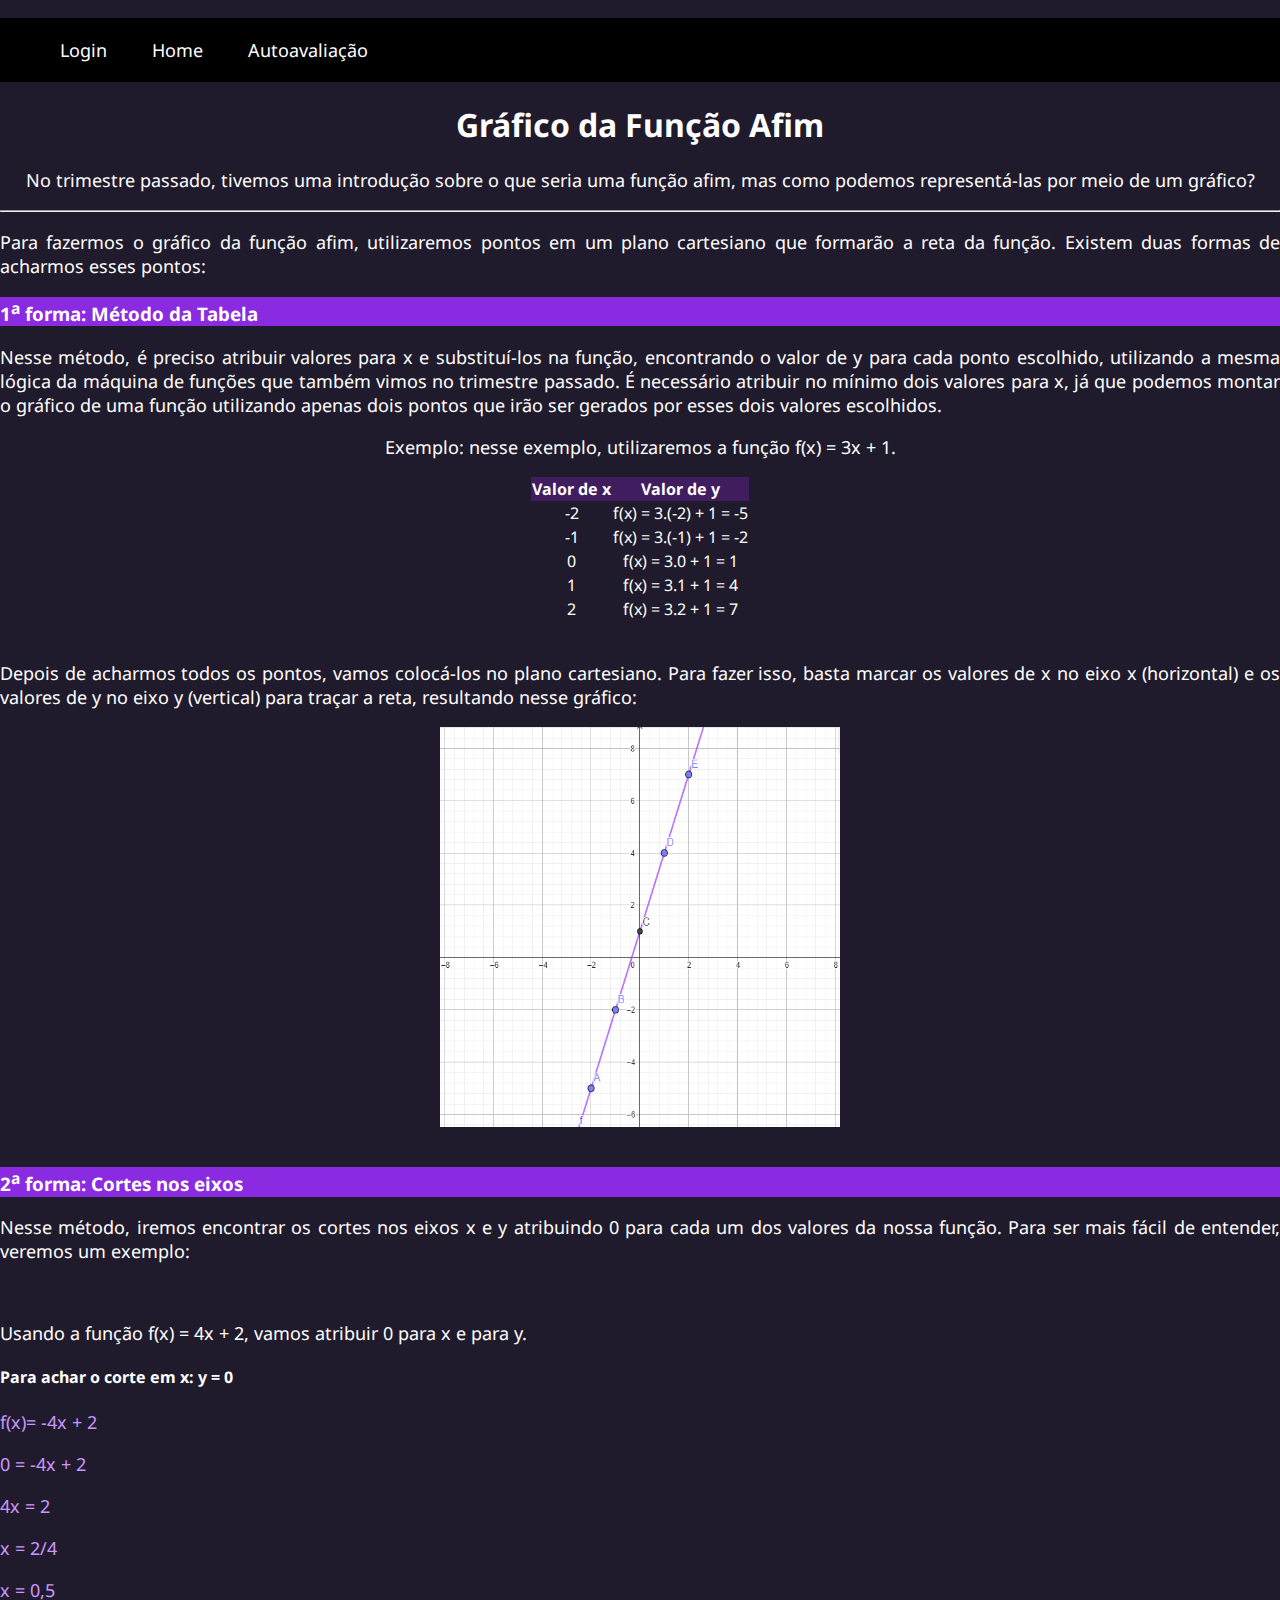
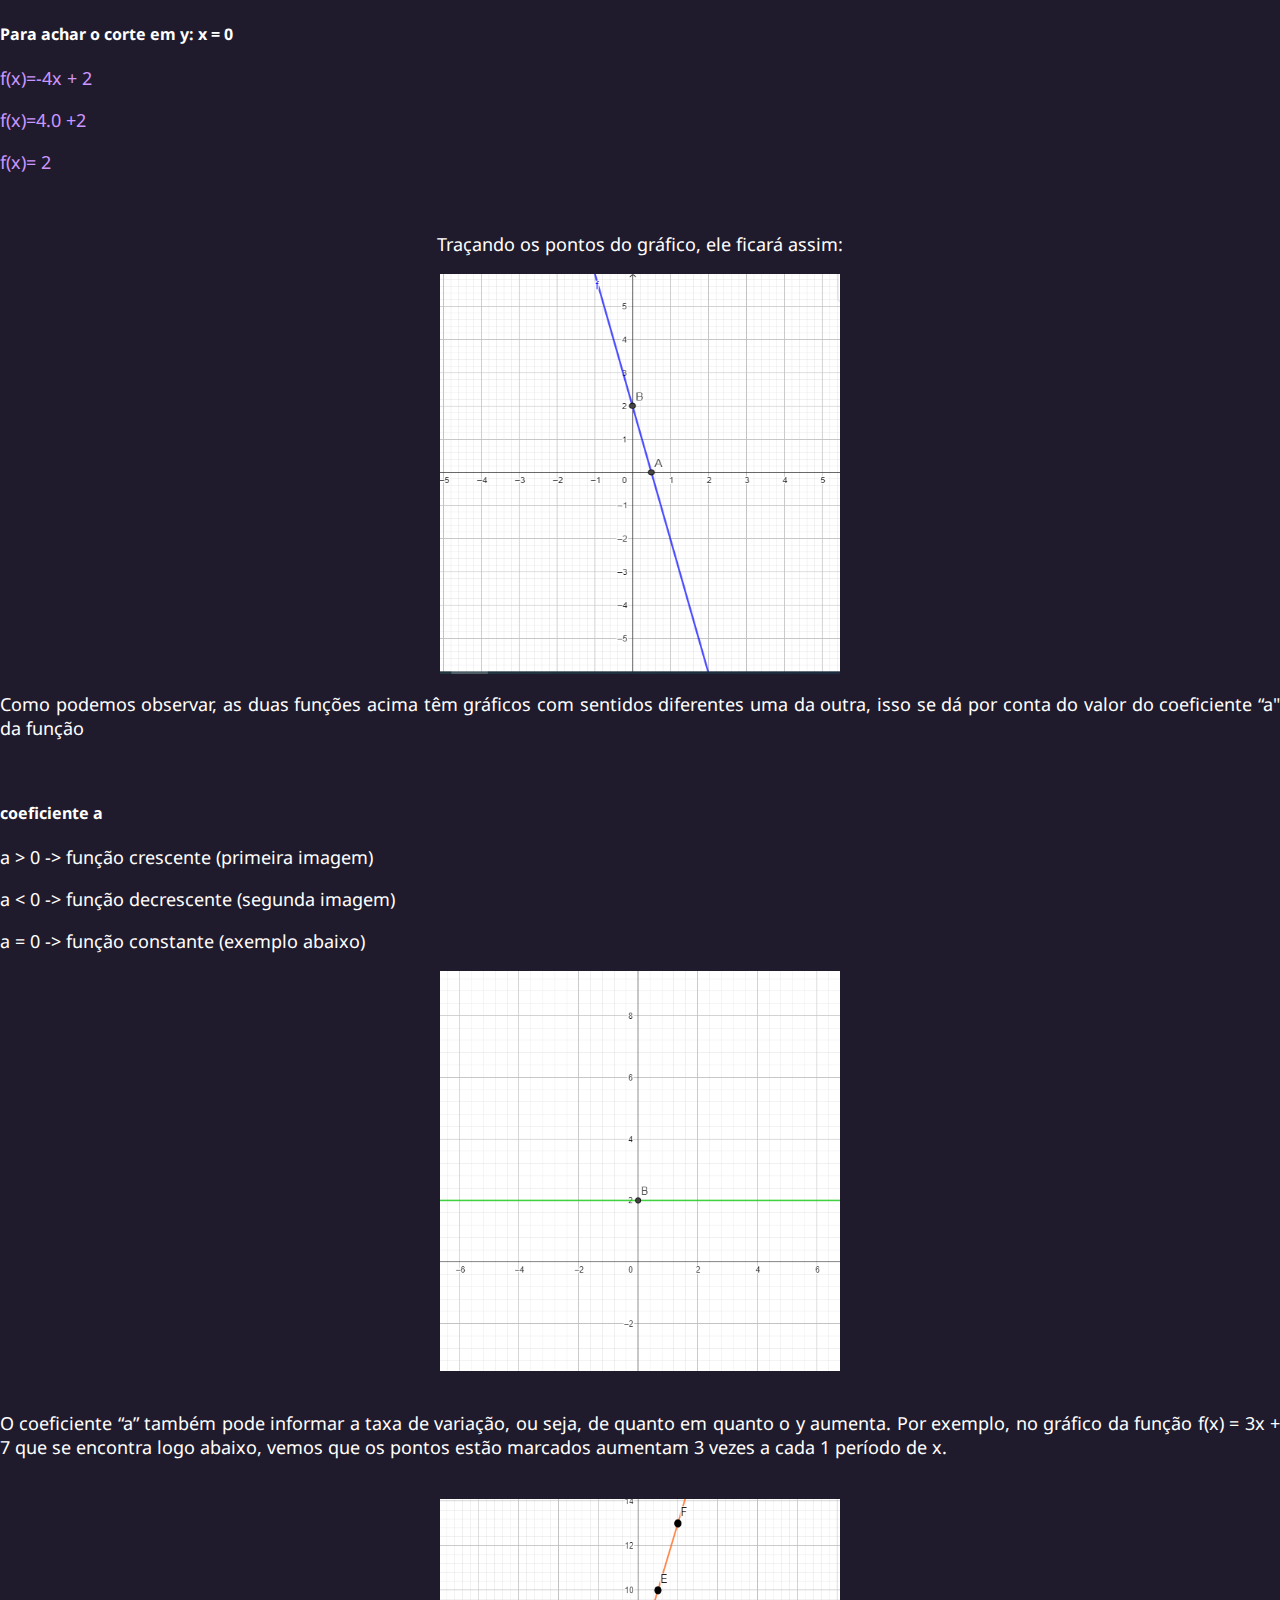
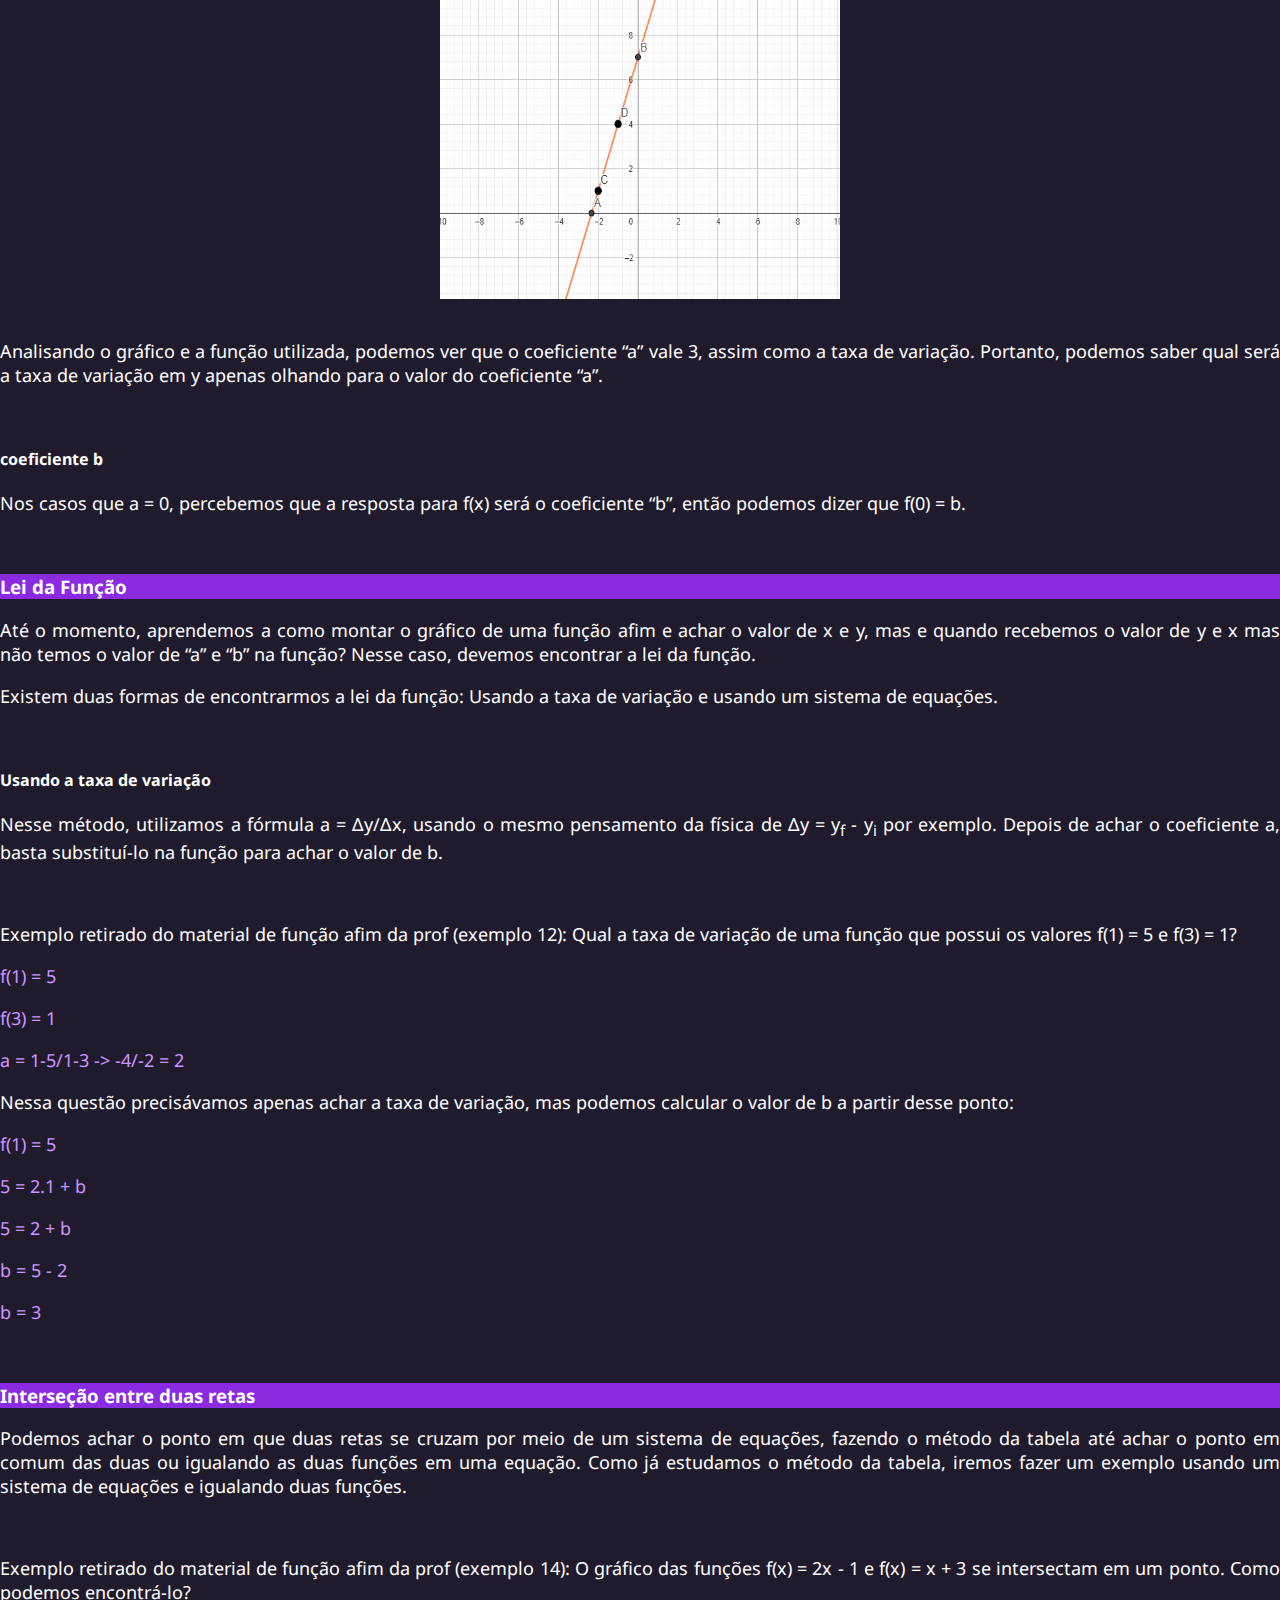
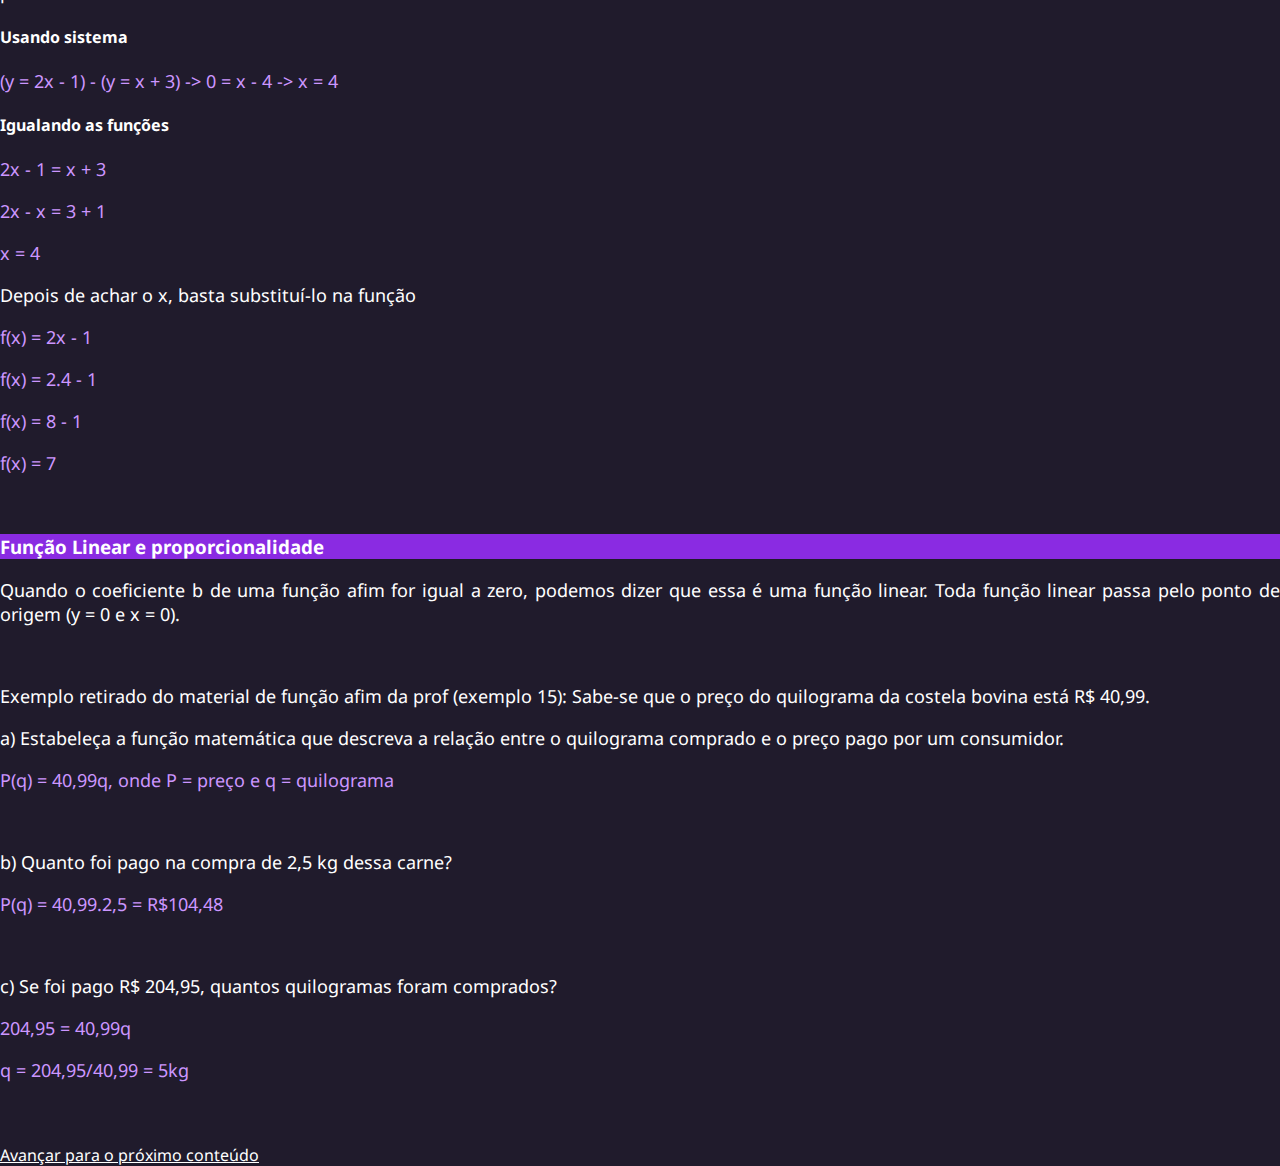
==== graficoafim.html @ 9a8cdd61 "Add files via upload" ====
<!DOCTYPE html>
<html lang="pt-br">

<head>
    <meta charset="UTF-8">
    <meta name="viewport" content="width=device-width, initial-scale=1.0">
    <title>Gráfico da Função Afim</title>
    <link rel="stylesheet" href="css/style.css">
</head>

<body>
    <nav id="menu">
        <ul>
            <li><a href="index.html">Login</a></li>
            <li><a href="home.html">Home</a></li>
            <li><a href="autoavaliacao.html">Autoavaliação</a></li>
        </ul>
    </nav>

    <h1>Gráfico da Função Afim</h1>
    <p class="paragrafo-meio">No trimestre passado, tivemos uma introdução sobre o que seria uma função afim, mas como
        podemos representá-las
        por meio de um gráfico?
    </p>
    <hr>
    <p>Para fazermos o gráfico da função afim, utilizaremos pontos em um plano cartesiano que formarão a reta da função.
        Existem duas formas de acharmos esses pontos:</p>
    <h3>1<sup>a</sup> forma: Método da Tabela</h3>
    <p>Nesse método, é preciso atribuir valores para x e substituí-los na função, encontrando o valor de y para cada
        ponto escolhido, utilizando a mesma lógica da máquina de funções que também vimos no trimestre passado. É
        necessário atribuir no mínimo dois valores para x, já que podemos montar o gráfico de uma função utilizando
        apenas dois pontos que irão ser gerados por esses dois valores escolhidos.
    </p>
    <p class="paragrafo-meio">Exemplo: nesse exemplo, utilizaremos a função f(x) = 3x + 1.</p>
    <table class="tabela">
        <thead>
            <tr>
                <th>Valor de x</th>
                <th>Valor de y</th>
            </tr>
        </thead>
        <tbody>
            <tr>
                <td>-2</td>
                <td>f(x) = 3.(-2) + 1 = -5</td>
            </tr>
            <tr>
                <td>-1</td>
                <td>f(x) = 3.(-1) + 1 = -2</td>
            </tr>
            <tr>
                <td>0</td>
                <td>f(x) = 3.0 + 1 = 1</td>
            </tr>
            <tr>
                <td>1</td>
                <td>f(x) = 3.1 + 1 = 4</td>
            </tr>
            <tr>
                <td>2</td>
                <td>f(x) = 3.2 + 1 = 7</td>
            </tr>
        </tbody>
    </table>
    <br>

    <p>Depois de acharmos todos os pontos, vamos colocá-los no plano cartesiano. Para fazer isso, basta marcar os
        valores de x no eixo x (horizontal) e os valores de y no eixo y (vertical) para traçar a reta, resultando nesse
        gráfico:</p>

    <div class="imagens">
        <img src="img/funcaoafimtabela.PNG">
    </div>
    <br>

    <h3>2<sup>a</sup> forma: Cortes nos eixos</h3>
    <p>Nesse método, iremos encontrar os cortes nos eixos x e y atribuindo 0 para cada um dos valores da nossa função.
        Para ser mais fácil de entender, veremos um exemplo:</p>
    <br>
    <p>Usando a função f(x) = 4x + 2, vamos atribuir 0 para x e para y.</p>

    <h4>Para achar o corte em x: y = 0</h4>
    <div class="respostas">
        <p>f(x)= -4x + 2</p>
        <p>0 = -4x + 2</p>
        <p>4x = 2</p>
        <p>x = 2/4</p>
        <p>x = 0,5</p>
    </div>

    <h4>Para achar o corte em y: x = 0</h4>
    <div class="respostas">
        <p>f(x)=-4x + 2</p>
        <p>f(x)=4.0 +2</p>
        <p>f(x)= 2</p>
    </div>
    <br>

    <p class="paragrafo-meio">Traçando os pontos do gráfico, ele ficará assim:</p>
    <div class="imagens">
        <img src="img/funcaoafimcortes.PNG">
    </div>
    <p>Como podemos observar, as duas funções acima têm gráficos com sentidos diferentes uma da outra, isso se dá por
        conta do valor do coeficiente “a" da função
    </p>
    <br>
    <h4>coeficiente a</h4>
    <p>a > 0 -> função crescente (primeira imagem)</p>
    <p>a < 0 -> função decrescente (segunda imagem)</p>
    <p>a = 0 -> função constante (exemplo abaixo)</p>
    <div class="imagens">
    <img src="img/funcaoconstante.PNG">
    </div>
    <br>
    <p>O coeficiente “a” também pode informar a taxa de variação, ou seja, de quanto em quanto o y aumenta. Por exemplo,
        no gráfico da função f(x) = 3x + 7 que se encontra logo abaixo, vemos que os pontos estão marcados aumentam 3
        vezes a cada 1 período de x.
    </p>
    <br>
    <div class="imagens">
    <img src="img/taxadevariacao.PNG">
    </div>
    <br>
    <p>Analisando o gráfico e a função utilizada, podemos ver que o coeficiente “a” vale 3, assim como a taxa de
        variação. Portanto, podemos saber qual será a taxa de variação em y apenas olhando para o valor do coeficiente
        “a”.
    </p>
    <br>
    <h4>coeficiente b</h4>
    <p>Nos casos que a = 0, percebemos que a resposta para f(x) será o coeficiente “b”, então podemos dizer que f(0) =
        b.
    </p>
    <br>
    <h3>Lei da Função</h3>
    <p>Até o momento, aprendemos a como montar o gráfico de uma função afim e achar o valor de x e y, mas e quando
        recebemos o valor de y e x mas não temos o valor de “a” e “b” na função? Nesse caso, devemos encontrar a lei da
        função.
    </p>
    <p>Existem duas formas de encontrarmos a lei da função: Usando a taxa de variação e usando um sistema de equações.
    </p>
    <br>
    <h4>Usando a taxa de variação</h4>
    <p>Nesse método, utilizamos a fórmula a = &Delta;y/&Delta;x, usando o mesmo pensamento da física de &Delta;y =
        y<sub>f</sub> - y<sub>i</sub> por exemplo.
        Depois de achar o coeficiente a, basta substituí-lo na função para achar o valor de b.
    </p>
    <br>
    <p>Exemplo retirado do material de função afim da prof (exemplo 12): Qual a taxa de variação de uma função que
        possui os valores
        f(1) = 5 e f(3) = 1?
    </p>
    <div class="respostas">
        <p>f(1) = 5</p>
        <p>f(3) = 1</p>
        <p>a = 1-5/1-3 -> -4/-2 = 2</p>
    </div>
    <p>Nessa questão precisávamos apenas achar a taxa de variação, mas podemos calcular o valor de b a partir desse
        ponto:
    </p>
    <div class="respostas">
        <p>f(1) = 5</p>
        <p>5 = 2.1 + b</p>
        <p>5 = 2 + b</p>
        <p>b = 5 - 2</p>
        <p>b = 3</p>
    </div>
    <br>

    <h3>Interseção entre duas retas</h3>
    <p>Podemos achar o ponto em que duas retas se cruzam por meio de um sistema de equações, fazendo o método da tabela
        até achar o ponto em comum das duas ou igualando as duas funções em uma equação. Como já estudamos o método da
        tabela, iremos fazer um exemplo usando um sistema de equações e igualando duas funções.
    </p>
    <br>
    <p>Exemplo retirado do material de função afim da prof (exemplo 14): O gráfico das funções f(x) = 2x - 1 e f(x) = x
        + 3 se intersectam em um ponto. Como podemos encontrá-lo?
    </p>
    <h4>Usando sistema</h4>
    <div class="respostas">
        <p>(y = 2x - 1) - (y = x + 3) -> 0 = x - 4 -> x = 4</p>
    </div>
    <h4>Igualando as funções</h4>
    <div class="respostas">
        <p>2x - 1 = x + 3</p>
        <p>2x - x = 3 + 1</p>
        <p>x = 4</p>
    </div>
    <p>Depois de achar o x, basta substituí-lo na função</p>
    <div class="respostas">
        <p>f(x) = 2x - 1</p>
        <p>f(x) = 2.4 - 1</p>
        <p>f(x) = 8 - 1</p>
        <p>f(x) = 7</p>
    </div>
    <br>

    <h3>Função Linear e proporcionalidade</h3>
    <p>Quando o coeficiente b de uma função afim for igual a zero, podemos dizer que essa é uma função linear. Toda
        função linear passa pelo ponto de origem (y = 0 e x = 0).
    </p>
    <br>
    <p>Exemplo retirado do material de função afim da prof (exemplo 15): Sabe-se que o preço do quilograma da costela
        bovina está R$
        40,99.
    </p>
    <b></b>
    <p>a) Estabeleça a função matemática que descreva a relação entre o quilograma
        comprado e o preço pago por um consumidor.
    </p>
    <div class="respostas">
        <p>P(q) = 40,99q, onde P = preço e q = quilograma</p>
    </div>
    <br>
    <p>b) Quanto foi pago na compra de 2,5 kg dessa carne?</p>
    <div class="respostas">
        <p>P(q) = 40,99.2,5 = R$104,48</p>
    </div>
    <br>
    <p>c) Se foi pago R$ 204,95, quantos quilogramas foram comprados?</p>
    <div class="respostas">
        <p>204,95 = 40,99q</p>
        <p>q = 204,95/40,99 = 5kg</p>
    </div>
    <br>
    <br>

    <a href="funcaoquadratica.html" class="link">Avançar para o próximo conteúdo</a>

</body>

</html>
---- css/style.css ----
@import url('https://fonts.googleapis.com/css2?family=Noto+Sans:wght@400;700&display=swap');

body {
    font-family: 'Noto Sans', sans-serif;
    background-color: #201b2c;
    padding: 0;
    margin: 0;
}

body * {
    box-sizing: border-box;
    color: white;
}

.login {
    width: 100vw;
    height: 100vh;
    background-color: #201b2c;
    display: flex;
    justify-content: center;
    align-items: center;
}

.esquerda {
    width: 50vw;
    height: 100vh;
    display: flex;
    justify-content: center;
    align-items: center;
    flex-direction: column;
}

.esquerda>h1 {
    font-size: 3vw;
    color: rgb(173, 87, 216);
}

.imagem-login {
    width: 30vw;
}

.direita {
    width: 50vw;
    height: 100vh;
    display: flex;
    justify-content: center;
    align-items: center;
}

.card {
    width: 60%;
    display: flex;
    justify-content: center;
    align-items: center;
    flex-direction: column;
    padding: 30px 35px;
    background-color: #2f2841;
    border-radius: 20px;
    box-shadow: 0px 10px 40px #00000056;
}

.card>h1 {
    color: rgb(173, 87, 216);
    font-weight: 800;
    margin: 0px;
}

.textfield {
    width: 100%;
    display: flex;
    flex-direction: column;
    align-items: flex-start;
    justify-content: center;
    margin: 10px 0px;
}

.textfield>input {
    width: 100%;
    border: none;
    border-radius: 10px;
    padding: 15px;
    background-color: #514869;
    color: #f0ffffde;
    font-size: 12pt;
    box-shadow: 0px 10px 40px #00000056;
    outline: none;
    box-sizing: border-box;
}

.textfield>label {
    color: #f0ffffde;
    margin-bottom: 10px;
}

.textfield>input::placeholder {
    color: #f0ffff94;
}

.btn-login {
    width: 100%;
    padding: 16px 0px;
    margin: 25px;
    border: none;
    border-radius: 8px;
    outline: none;
    text-transform: uppercase;
    font-weight: 800;
    letter-spacing: 2px;
    color: #2b134b;
    background-color: rgb(173, 87, 216);
    cursor: pointer;
    box-shadow: 0px 10px 40px -12px #2b134b;
}

#menu {
    list-style: none;
    padding: 0;
    font-size: 18px;
    background-color: black;
}

#menu ul li {
    display: inline;
    justify-content: center;
}

#menu ul li a {
    color: white;
    padding: 20px;
    display: inline-block;
    text-decoration: none;
}

#menu ul li a:hover {
    color: rgb(173, 87, 216);
}

#aviso-login{
    color: rgb(173, 87, 216);
    font-size: 13px;
    text-align: justify;
}

.trimestres{
    color: white;
    width: 100%;
}

.trimestres ul li a:hover {
    color: rgb(173, 87, 216);
}

h1 {
    text-align: center;
}

h2, h3{
    background-color: blueviolet;
}

p {
    font-size: 18px;
    text-align: justify;
}

.paragrafo-meio{
    text-align: center;
    color: white;
}

.tabela {
    border-collapse: collapse;
    margin: auto;
    align-items: center;
}

.tabela th {
    text-align: center;
    background: rgb(63, 29, 95);
}

.tabela td{
    text-align: center;
}

.imagens img{
    height: 400px;
    width: 400px;
    display: block;
    margin-left: auto;
    margin-right: auto;
}

.propriedades img{
    height: 200px;
    width: 500px;
    display: block;
    margin-left: auto;
    margin-right: auto;
}

.respostas p {
    color:rgb(204, 150, 255);
}

.respostas p sup{
    color:rgb(204, 150, 255);
}

.respostas p sub{
    color:rgb(204, 150, 255);
}

.home-introducao{
    color:rgb(224, 191, 255);
}

video{
    width: 300px;
    height: 200px;
    display: block;
    margin: 0 auto;
    text-align: center;
}

.link:hover{
    color: rgb(173, 87, 216);
}

#titulo-videos{
    text-align: center;
    color: white;
    background-color: #201b2c;
}
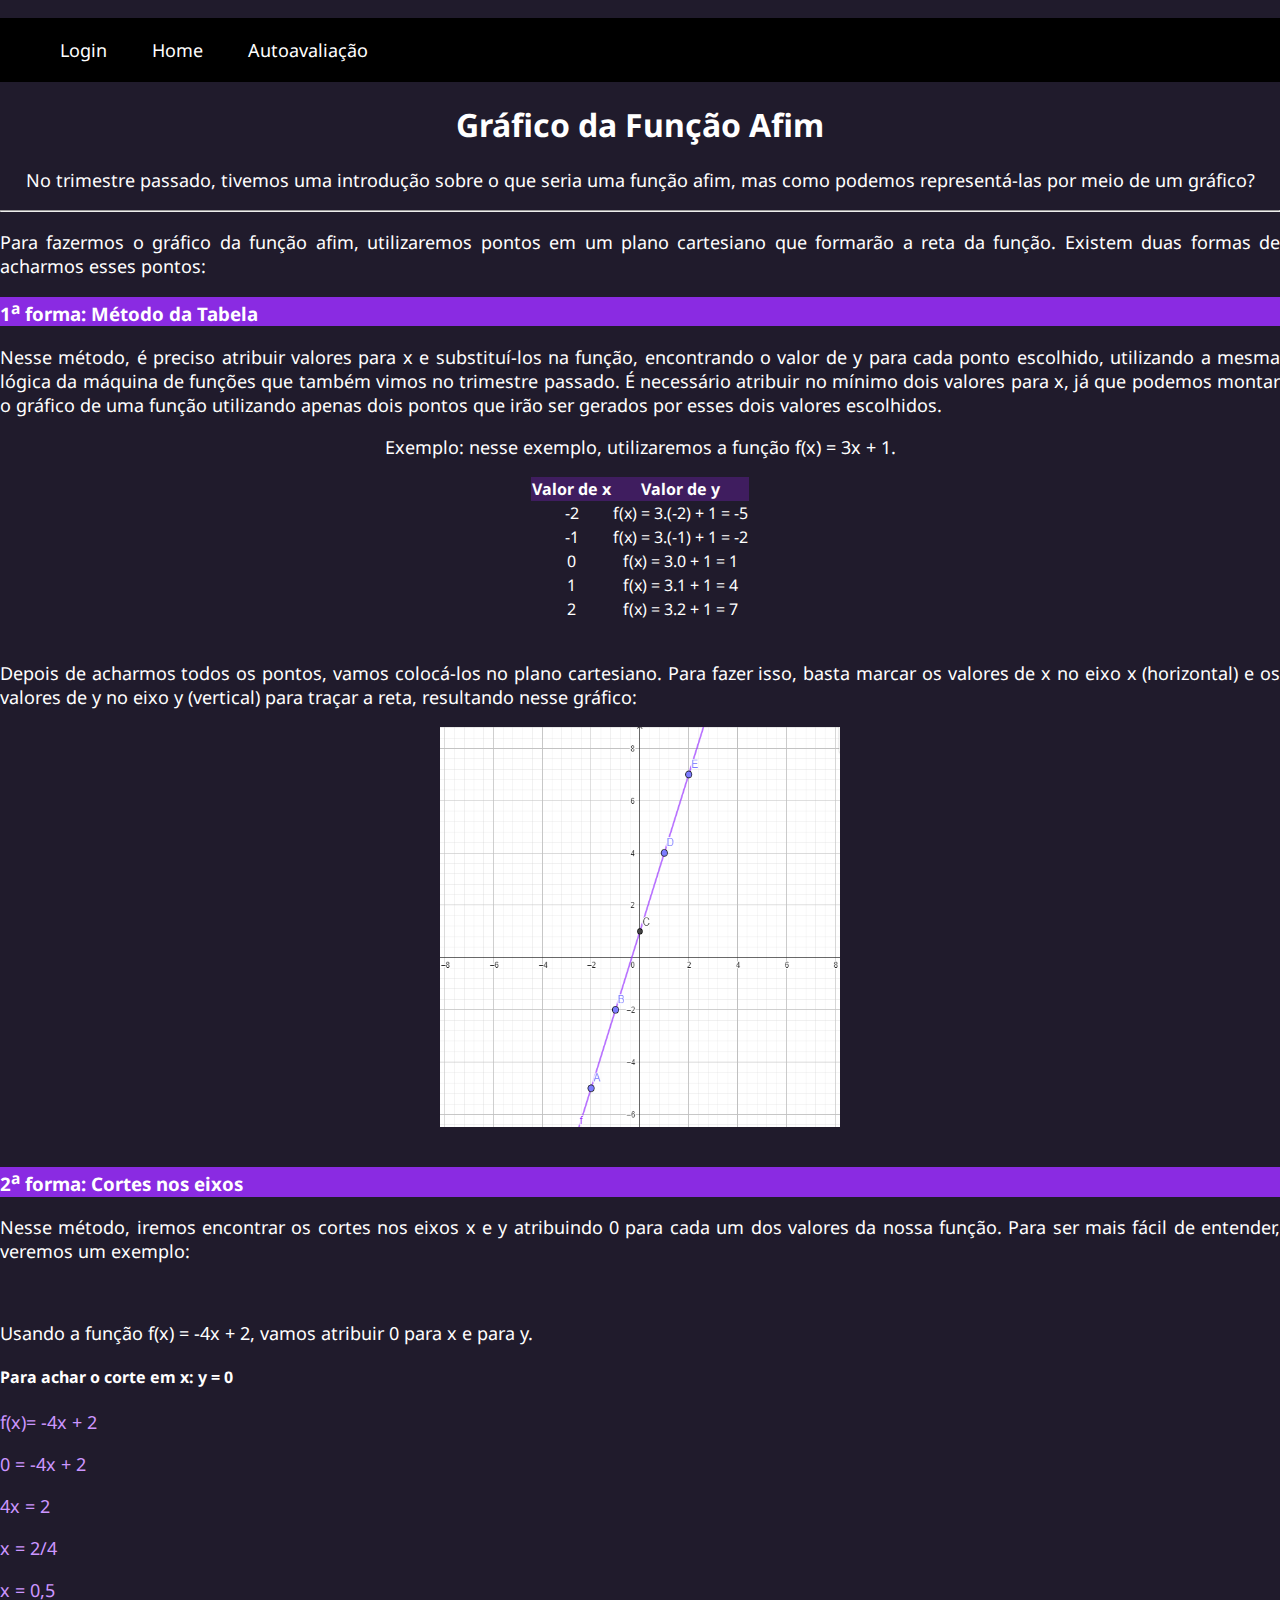
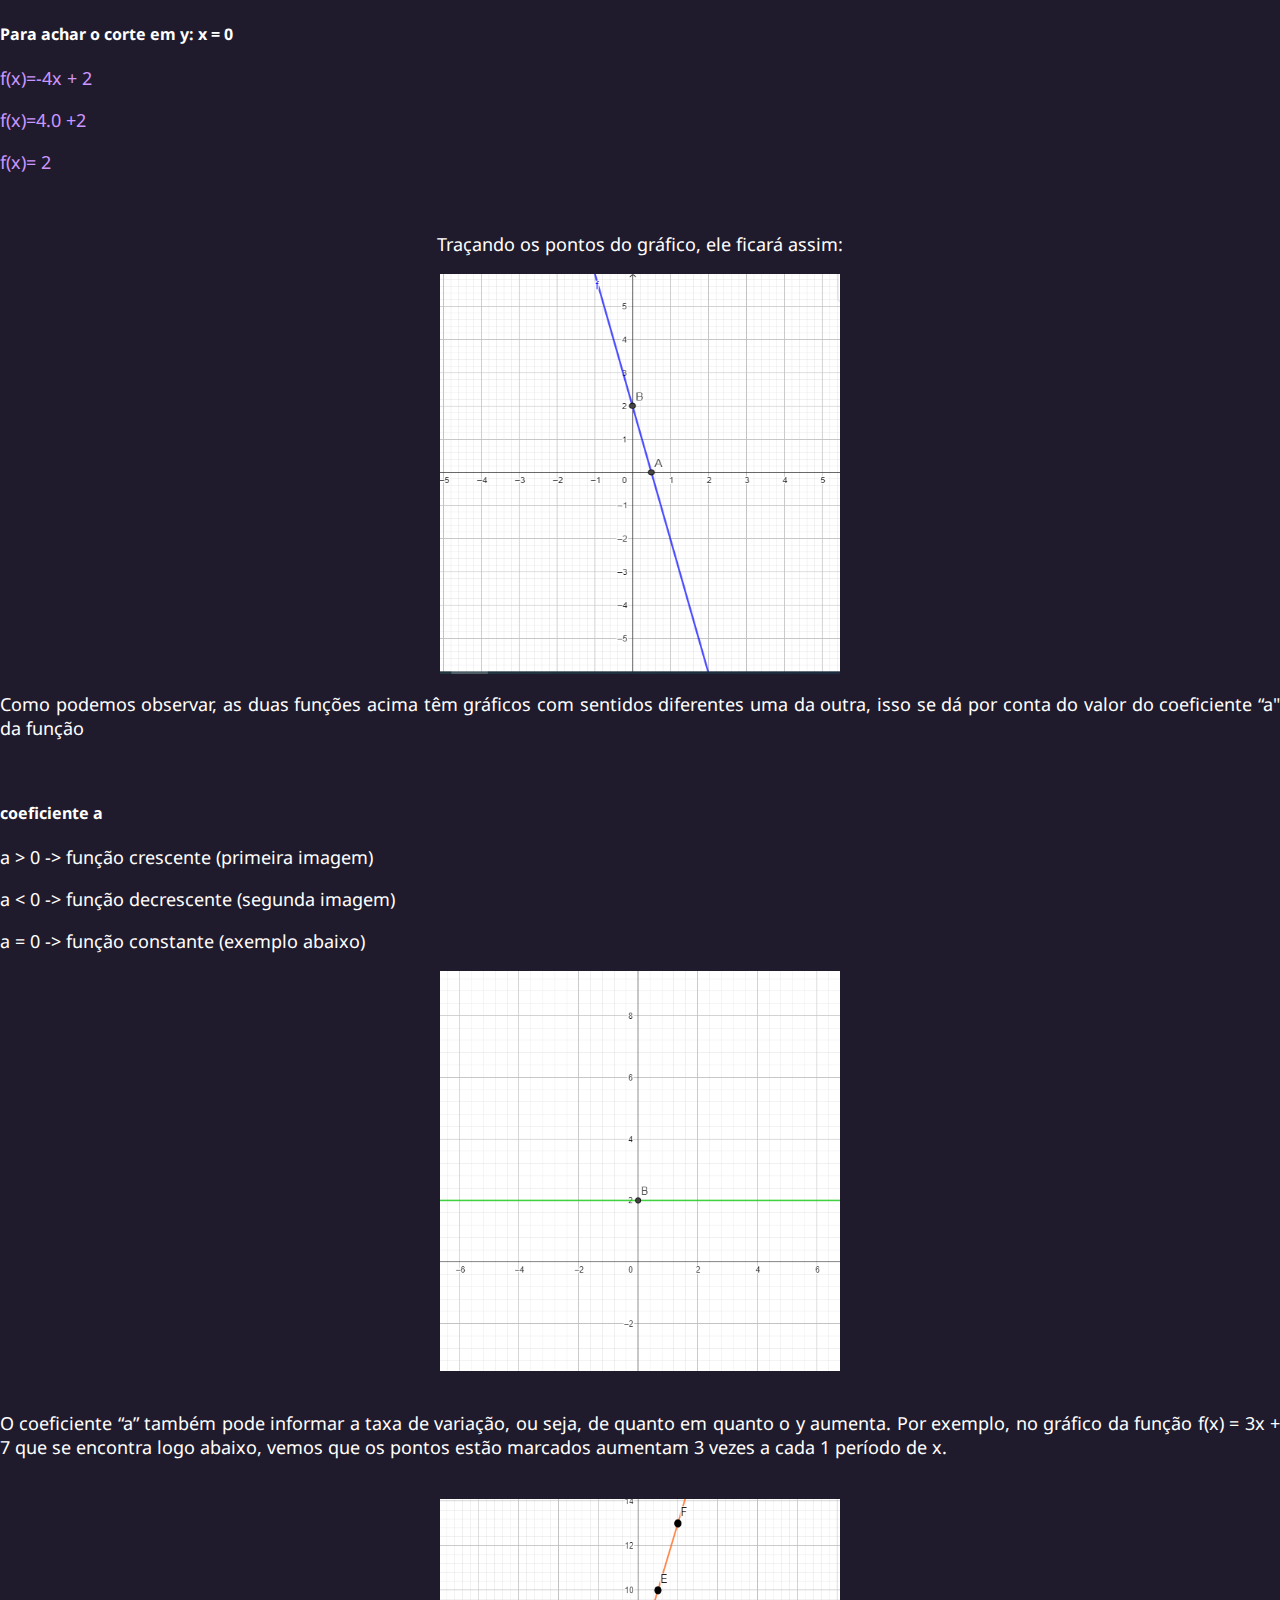
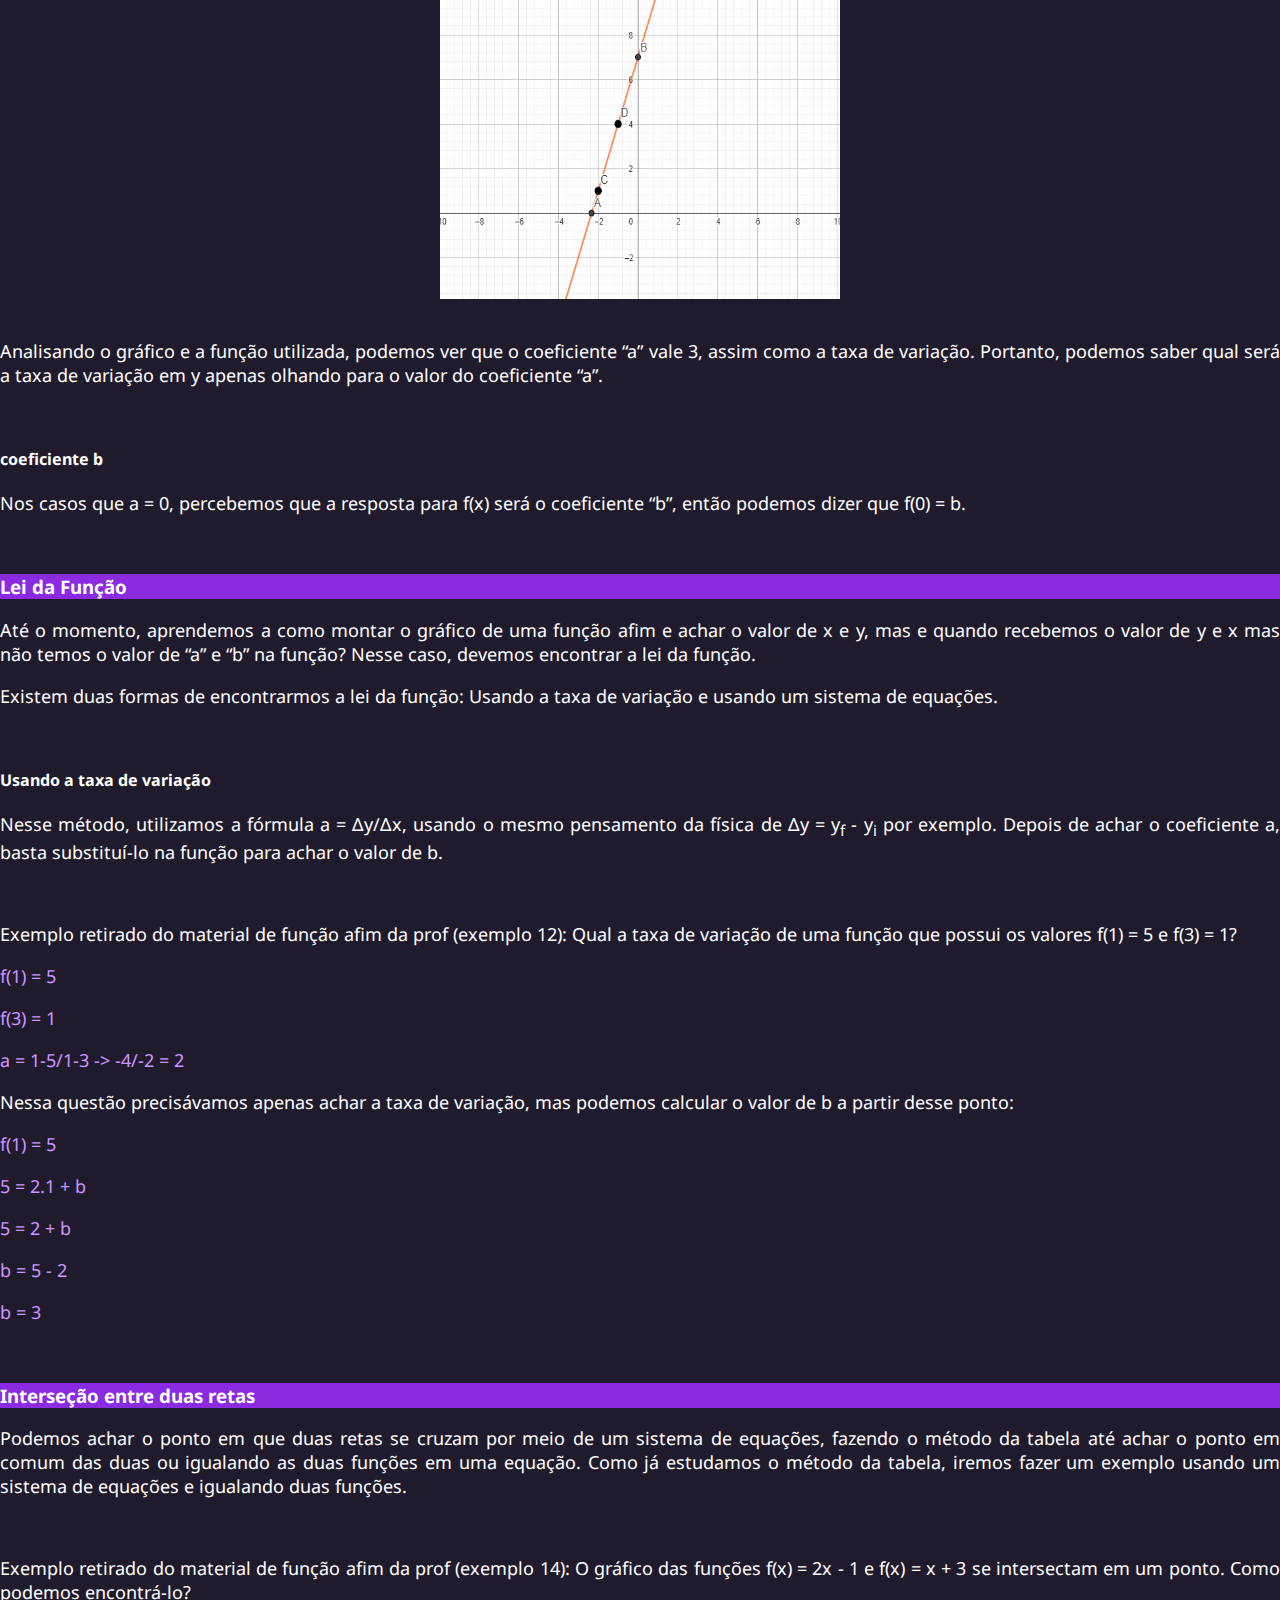
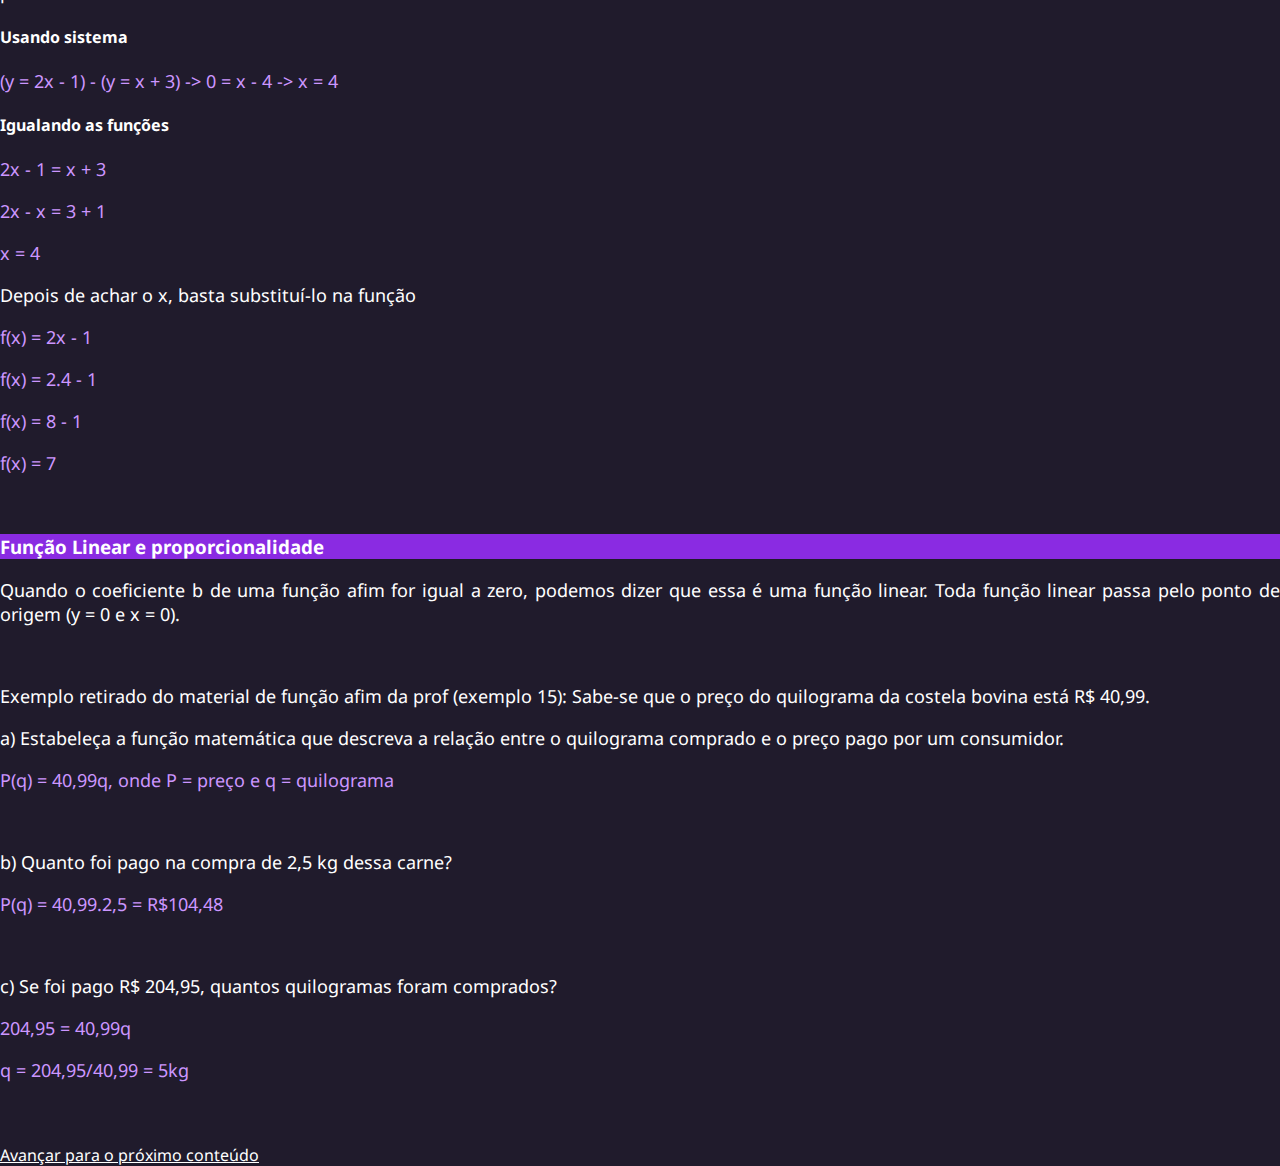
==== commit 22e639d8: "Update graficoafim.html" ====
--- a/graficoafim.html
+++ b/graficoafim.html
@@ -77,7 +77,7 @@
     <p>Nesse método, iremos encontrar os cortes nos eixos x e y atribuindo 0 para cada um dos valores da nossa função.
         Para ser mais fácil de entender, veremos um exemplo:</p>
     <br>
-    <p>Usando a função f(x) = 4x + 2, vamos atribuir 0 para x e para y.</p>
+    <p>Usando a função f(x) = -4x + 2, vamos atribuir 0 para x e para y.</p>
 
     <h4>Para achar o corte em x: y = 0</h4>
     <div class="respostas">
@@ -228,4 +228,4 @@
 
 </body>
 
-</html>+</html>
